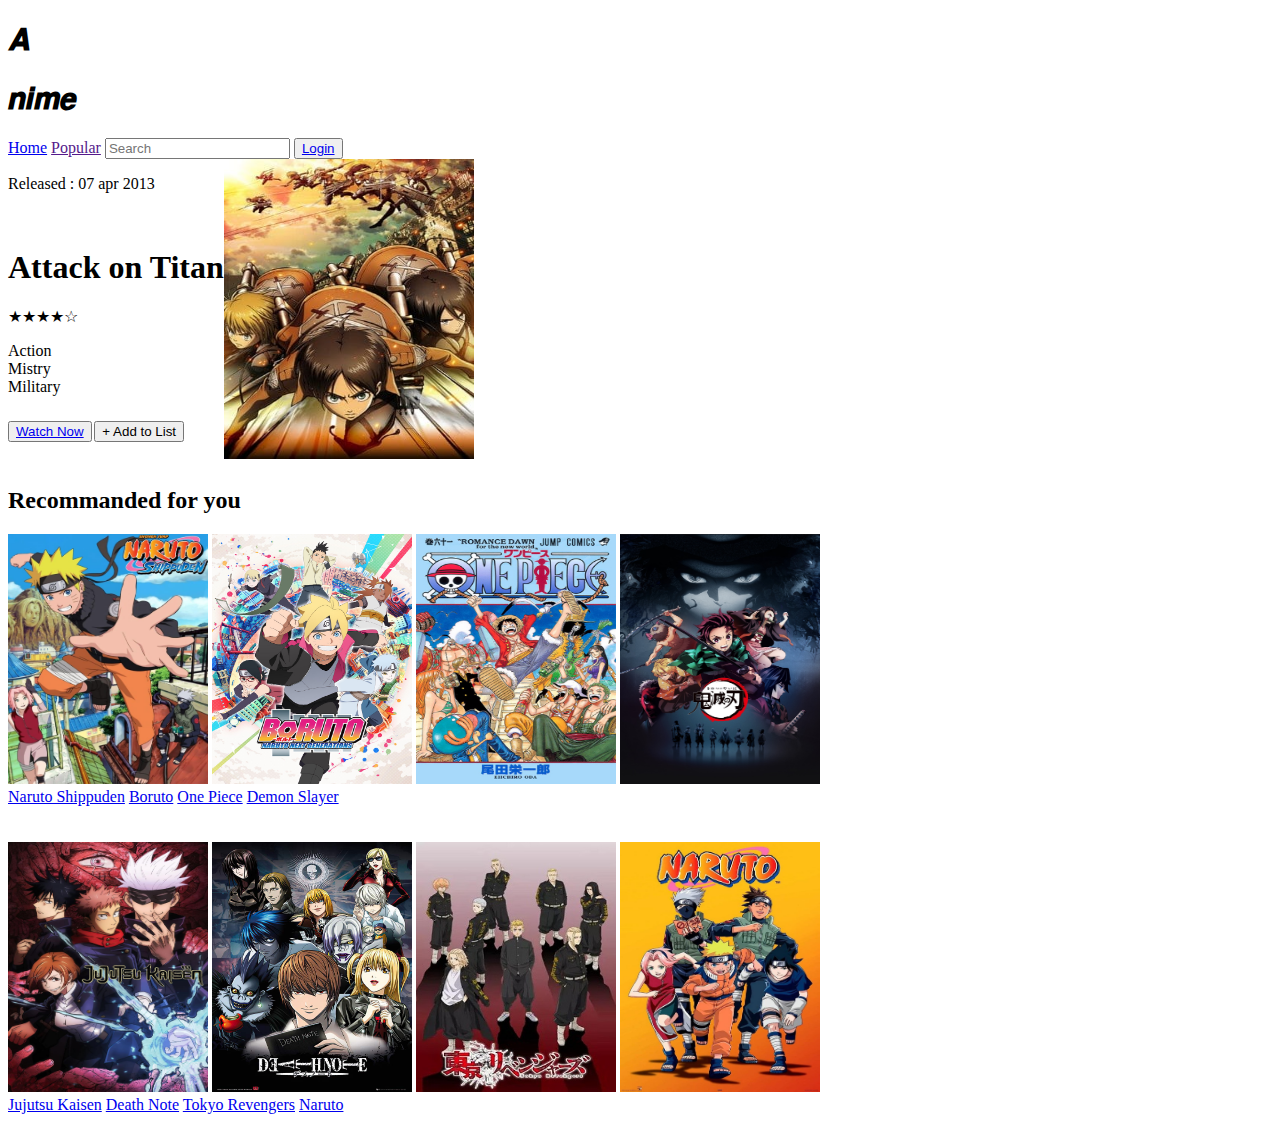
==== attackontitans.html @ 62547637 "Add files via upload" ====
<!DOCTYPE html>
<html lang="en">
<head>
    <meta charset="UTF-8">
    <meta name="viewport" content="width=device-width, initial-scale=1.0">
    <title>Document</title>
    <link rel="stylesheet" href="narsty.css">
</head>
<body>
    <header>
        <div>
            <h1 id="start">𝘼</h1>
            <h1 id="end">𝙣𝙞𝙢𝙚</h1>
            <a class="top" href="home.html">Home</a>
            <a class="top" href="">Popular</a>
            <input placeholder="Search">
            <button id="login"><a id="lgin" href="anilogin.html">Login</a></button>
        </div>
    </header>
    <main>
        <div style="display: flex;">
         <div id="content">
          <p id="release">Released : 07 apr 2013</p>
            <br>
          <h1 id="aniname">Attack on Titan</h1>
          <p id="star">★★★★☆</p>
          <div id="box1">Action</div>
          <div id="box2">Mistry</div>
          <div id="box3">Military</div>
          <h6>  
          <button id="watch"><a id="oneclick"href="https://aniwatch.to/watch/attack-on-titan-112?ep=3303">Watch Now</a></button>
          <button id="add">+ Add to List</button>
         </div>
         <div id="mainimg">
            <img src="attackontitans.jpeg" height="300px" width="250px">
         </div>
        </div>
          <h2>Recommanded for you</h2>
          <a class="aniimg" href="narutoshippuden.html"><img src="naruotshippuden.jpeg" height="250px" width="200px"></a>
          <a class="aniimg" href="boruto.html"><img src="boruot.jpeg" height="250px" width="200px"></a>
          <a class="aniimg" href="onepiece.html"><img src="onepiece.jpeg" height="250px" width="200px"></a>
          <a class="aniimg" href="demonslayer.html"><img src="demonslayer.jpeg" height="250px" width="200px"></a>
           <br>
          <a class="fst" href="narutoshippuden.html">Naruto Shippuden</a>
          <a class="snd" href="boruto.html">Boruto</a>
          <a class="trd" href="onepiece.html">One Piece</a>
          <a class="frt" href="demonslayer.html">Demon Slayer</a>
           <br>
           <br>
           <br>
          <a class="aniimg" href="jujutsukaisen.html"><img src="jujutsukaisen.jpeg" height="250px" width="200px"></a>
          <a class="aniimg" href="deathnote.html"><img src="deathnote.jpeg" height="250px" width="200px"></a>
          <a class="aniimg" href="tokyorevengers.html"><img src="tokyorevengers.jpeg" height="250px" width="200px"></a>
          <a class="aniimg" href="naruto.html"><img src="naruto.jpeg" height="250px" width="200px"></a>
           <br>
          <a class="fst" href="jujutsukaisen.html">Jujutsu Kaisen</a>
          <a class="snd" href="deathnote.html">Death Note</a>
          <a class="trd" href="tokyorevengers.html">Tokyo Revengers</a>
          <a class="frt" href="naruto.html">Naruto</a>
    </main>
</body>
</html>
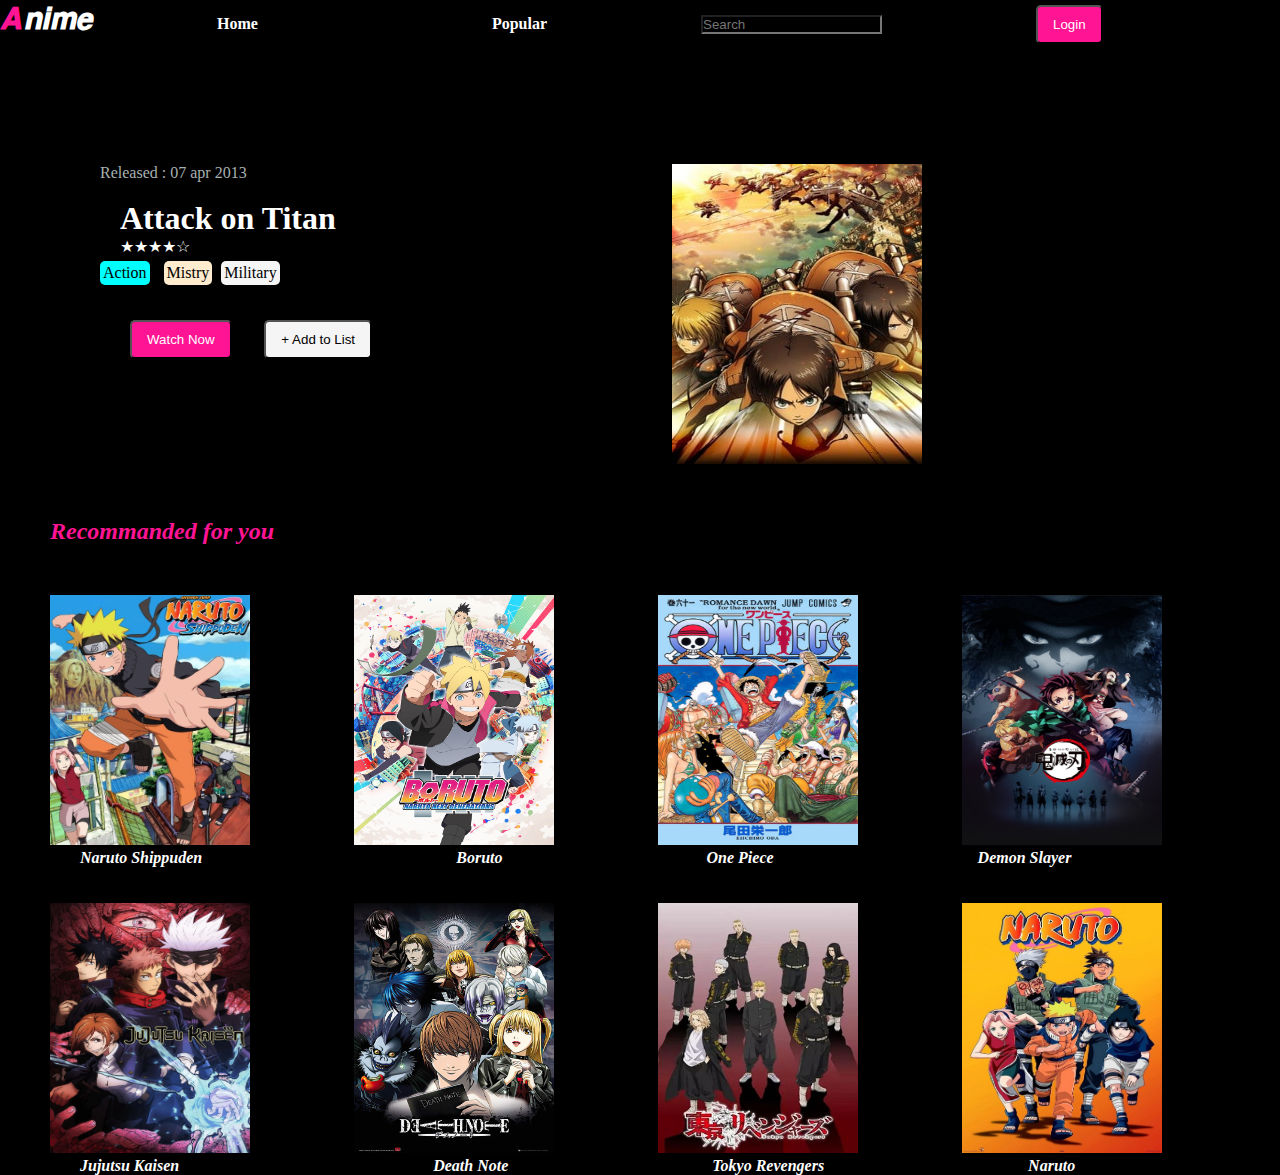
==== commit e5bec933: "Update attackontitans.html" ====
--- a/attackontitans.html
+++ b/attackontitans.html
@@ -4,7 +4,7 @@
     <meta charset="UTF-8">
     <meta name="viewport" content="width=device-width, initial-scale=1.0">
     <title>Document</title>
-    <link rel="stylesheet" href="narsty.css">
+    <link rel="stylesheet" href="ani_stylesheet.css">
 </head>
 <body>
     <header>
@@ -59,4 +59,4 @@
           <a class="frt" href="naruto.html">Naruto</a>
     </main>
 </body>
-</html>+</html>
--- a/ani_stylesheet.css
+++ b/ani_stylesheet.css
@@ -0,0 +1,140 @@
+*{
+    padding:0;
+    margin: 0;
+    color:white;
+    background-color: black;
+}
+header{
+    padding-bottom: 20px;
+}
+h1{
+    display: inline-block;
+}
+#start{
+    color: deeppink;
+}
+#end{
+    margin-right: 40px;
+}
+.top{
+    margin-left: 80px;
+    margin-right: 150px;
+   font-weight: bold;
+}
+a{
+    text-decoration: none;
+
+}
+input{
+    margin-right: 150px;
+    color: white;
+}
+#login{
+    background-color: deeppink;
+    padding: 10px 15px 10px 15px;
+    border-radius: 5px;
+}
+#lgin{
+    background-color: deeppink;
+    color: white;
+}
+#release{
+    padding-top: 100px;
+    padding-left: 100px;
+    color: #a8b0b2;
+    
+}
+#aniname{
+    padding-left: 120px;
+}
+#star{
+    padding-left: 120px;
+}
+#box1{
+    background-color: aqua;
+    color: black;
+    display: inline-block;
+    margin: 5px;
+    margin-left: 100px;
+    padding: 3px 3px 3px 3px;
+    border-radius: 5px;
+}
+#box2{
+    background-color: blanchedalmond;
+    color: black;
+    display: inline-block;
+    margin: 5px;
+    padding: 3px 3px 3px 3px;
+    border-radius: 5px;
+}
+#box3{
+    background-color: whitesmoke;
+    color: black;
+    display: inline-block;
+    padding: 3px 3px 3px 3px;
+    border-radius: 5px;
+}
+h2{
+    font-style: italic;
+}
+h6{
+    color: whitesmoke;
+    font-style: arial;
+    margin-left: 50px;
+    padding-right: 0px;
+}
+#watch{
+    background-color: deeppink;
+    padding: 10px 15px 10px 15px;
+    margin-top: 30px;
+    margin-left: 80px;
+    margin-right: 30px;
+    border-radius: 5px;
+}
+#oneclick{
+    background-color: deeppink;
+}
+#add{
+    background-color: whitesmoke;
+    padding: 10px 15px 10px 15px;
+    color: black;
+    margin-top: 30px;
+    border-radius: 5px;
+}
+h2{
+    margin-top: 50px;
+    color: deeppink;
+    font-weight: bolder;
+    margin-bottom: 50px;
+    margin-left: 50px;
+}
+.fst{
+    margin-left: 80px;
+    font-weight: bolder;
+    font-style: italic;
+}
+.snd{
+    margin-left: 250px;
+    font-weight: bolder;
+    font-style: italic;
+}
+.trd{
+    margin-left: 200px;
+    font-weight: bolder;
+    font-style: italic;
+}
+.frt{
+    margin-left: 200px;
+    font-weight: bolder;
+    font-style: italic;
+}
+#content{
+    margin-right: 300px;
+}
+#mainimg{
+    margin-top: 100px;
+}
+.aniimg{
+    margin-left: 50px;
+    margin-right: 50px;
+}